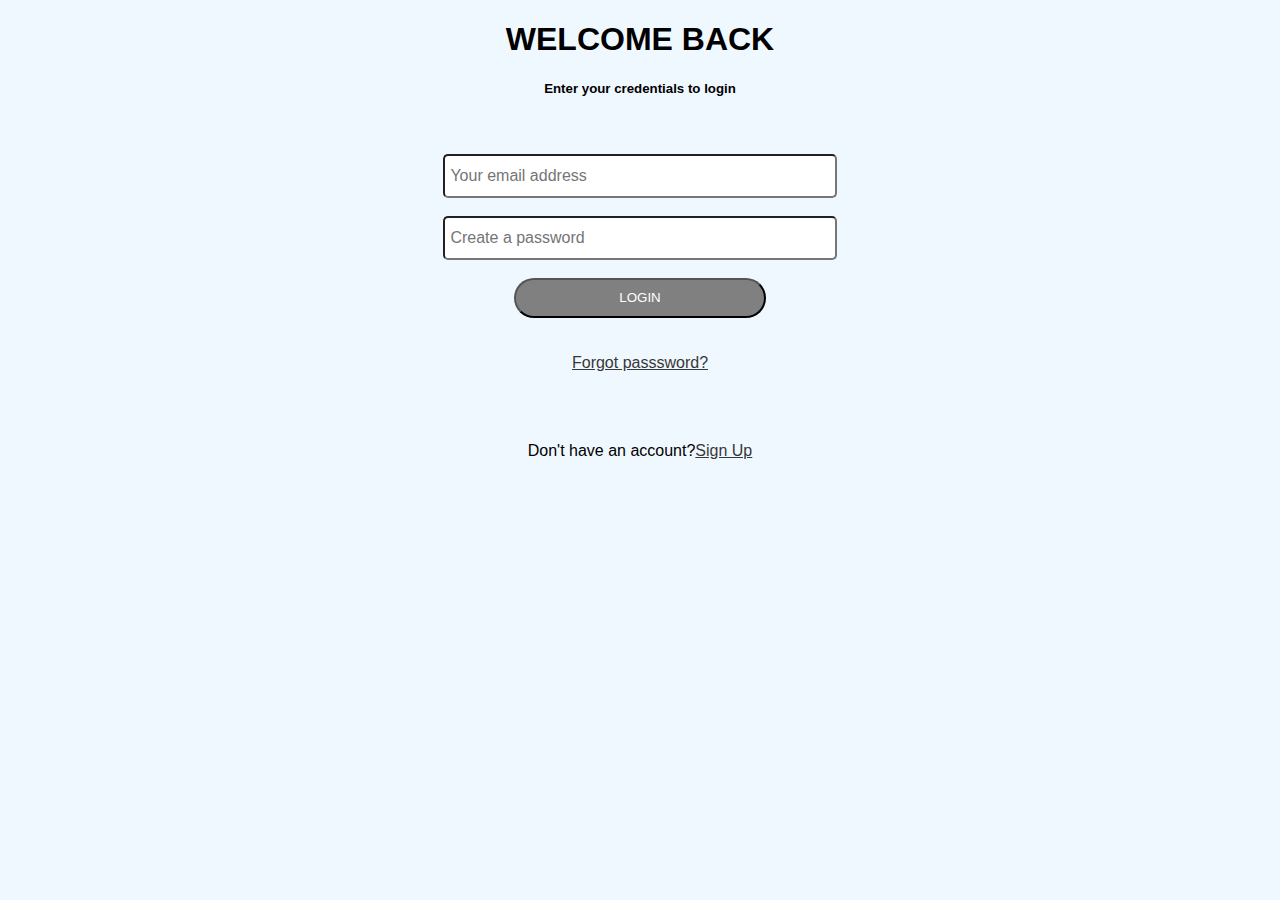
==== Summer project/login.html @ 29761657 "Add files via upload" ====
<!DOCTYPE html>
<html lang="en">
<head>
    <meta charset="UTF-8">
    <meta name="viewport" content="width=device-width, initial-scale=1.0">
    <title>Login</title>
    <style>
        h1{
            font-weight: 800;
        }
        .search{
            width: 30%;
            height: 30px;
            border-radius: 5px;
            padding: 5px;
            font-size: 16px;
        }
        #btn{
            background-color: gray;
            color: white;
            width: 20%;
            height: 40px;
            border-radius: 20px;
        }
        #btn:hover{
            background-color: aqua;
        }
        a{
            color: rgb(56, 55, 55);
        }
        a:hover{
            color: aqua;
        }
    </style>
</head>
<body style="background-color: aliceblue; font-family:Verdana, Geneva, Tahoma, sans-serif;">
    <center>
        <h1>
           WELCOME BACK
        </h1>
        <h5>Enter your credentials to login</h5><br/><br/>
        <div>
            <input type="email" placeholder="Your email address" class="search" name="email address" required><br/><br/>
            <input type="password" placeholder="Create a password" class="search" name="password" required><br/><br/>
            <button id="btn">LOGIN</button><br/><br/><br/>
            <a href="">Forgot passsword?</a><br/><br/><br/><br/>
            <p>Don't have an account?<a href="sign_up.html">Sign Up</a></p>
        </div>
        
    </center>
</body>
</html>
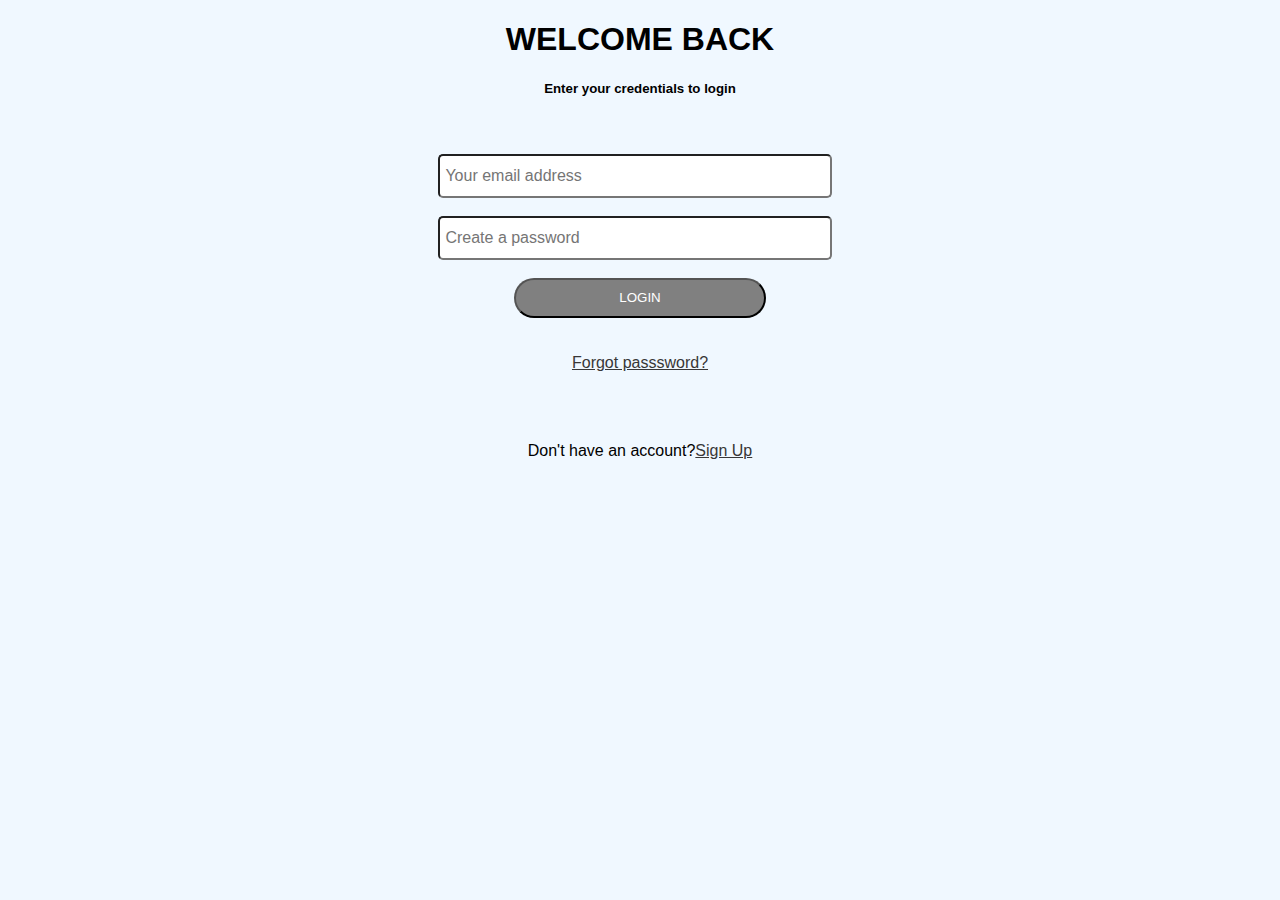
==== commit ab9832b9: "login.html" ====
--- a/Summer project/login.html
+++ b/Summer project/login.html
@@ -31,6 +31,10 @@
         a:hover{
             color: aqua;
         }
+        span{
+            color: red;
+            margin-left: 10px;
+        }
     </style>
 </head>
 <body style="background-color: aliceblue; font-family:Verdana, Geneva, Tahoma, sans-serif;">
@@ -40,13 +44,25 @@
         </h1>
         <h5>Enter your credentials to login</h5><br/><br/>
         <div>
-            <input type="email" placeholder="Your email address" class="search" name="email address" required><br/><br/>
-            <input type="password" placeholder="Create a password" class="search" name="password" required><br/><br/>
-            <button id="btn">LOGIN</button><br/><br/><br/>
+            <input type="email" placeholder="Your email address" class="search" name="email address" id="email"><span id="e"></span><br/><br/>
+            <input type="password" placeholder="Create a password" class="search" name="password" id="pass"><span id="p"></span><br/><br/>
+            <button id="btn" onclick="login()">LOGIN</button><br/><br/><br/>
             <a href="">Forgot passsword?</a><br/><br/><br/><br/>
             <p>Don't have an account?<a href="sign_up.html">Sign Up</a></p>
         </div>
-        
     </center>
+    <script>
+        function login(){
+            let e=document.getElementById("email").value;
+            let p=document.getElementById("pass").value;
+            let x="*Invalid*";
+            if((/[a-zA-Z0-9]@[a-z].[a-z]/.test(e))==false){
+                document.getElementById("e").innerHTML=x;
+            }
+            if((/[a-zA-Z0-9@$_]/.test(p))==false){
+                document.getElementById("p").innerHTML=x;
+            }
+        }
+    </script>
 </body>
-</html>+</html>
